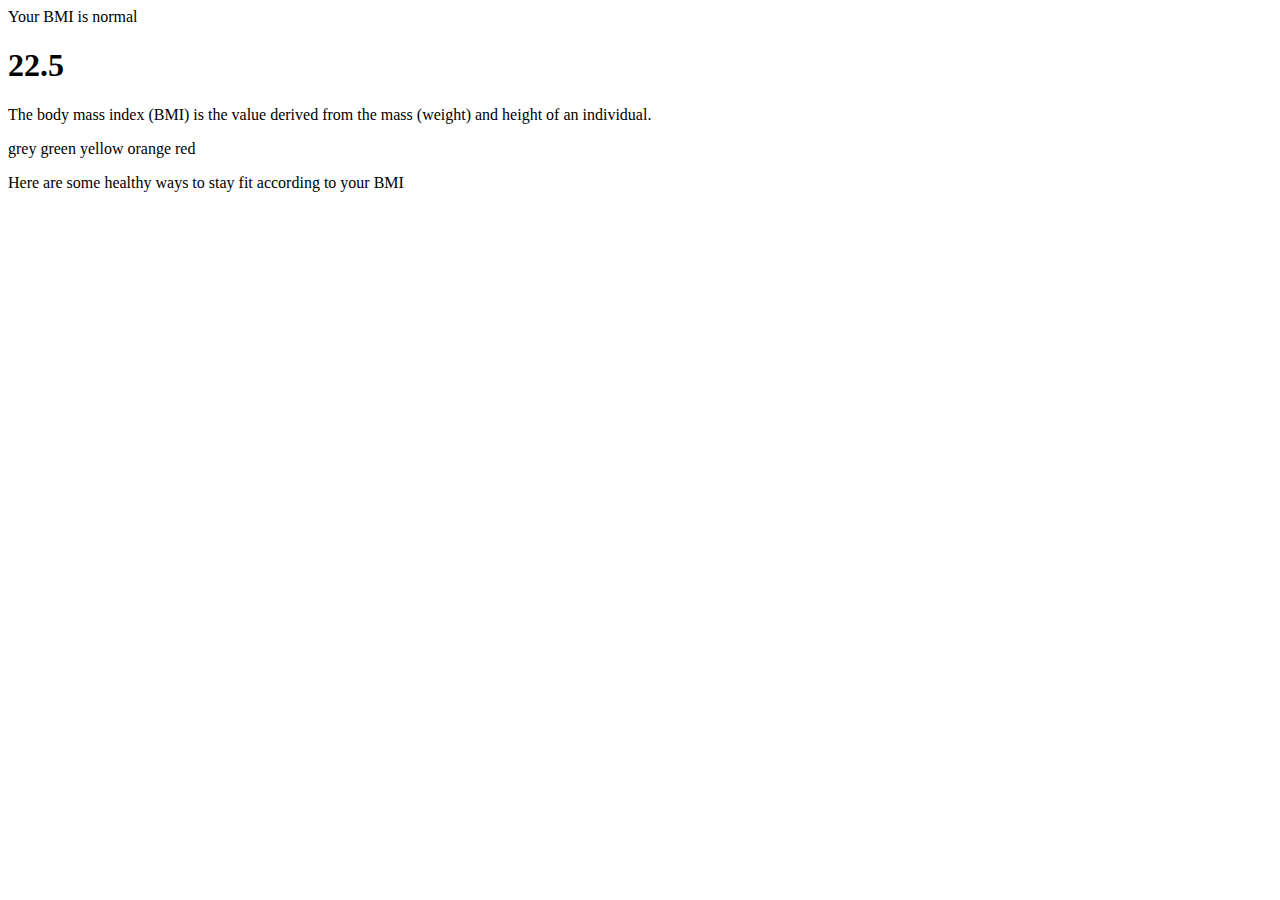
==== result.html @ 6f17999d "bmi" ====
<html lang="en">
<head>
    <meta charset="UTF-8">
    <meta http-equiv="X-UA-Compatible" content="IE=edge">
    <meta name="viewport" content="width=device-width, initial-scale=1.0">
    <title>Results</title>
</head>
<body>
    <div class="bmi" id="bmi">
        <p>Your BMI is normal</p>
        <h1>22.5</h1>
        <p>
            The body mass index (BMI) is the value derived from the mass (weight) and height of an individual.
            <div class="scale" id="scale">
                grey green yellow orange red
            </div> 

    
        </p>
    </div>


    <div class="tips" id="tips">
        <p>Here are some healthy ways to stay fit according to your BMI  </p>
    </div>

</body>
</html>
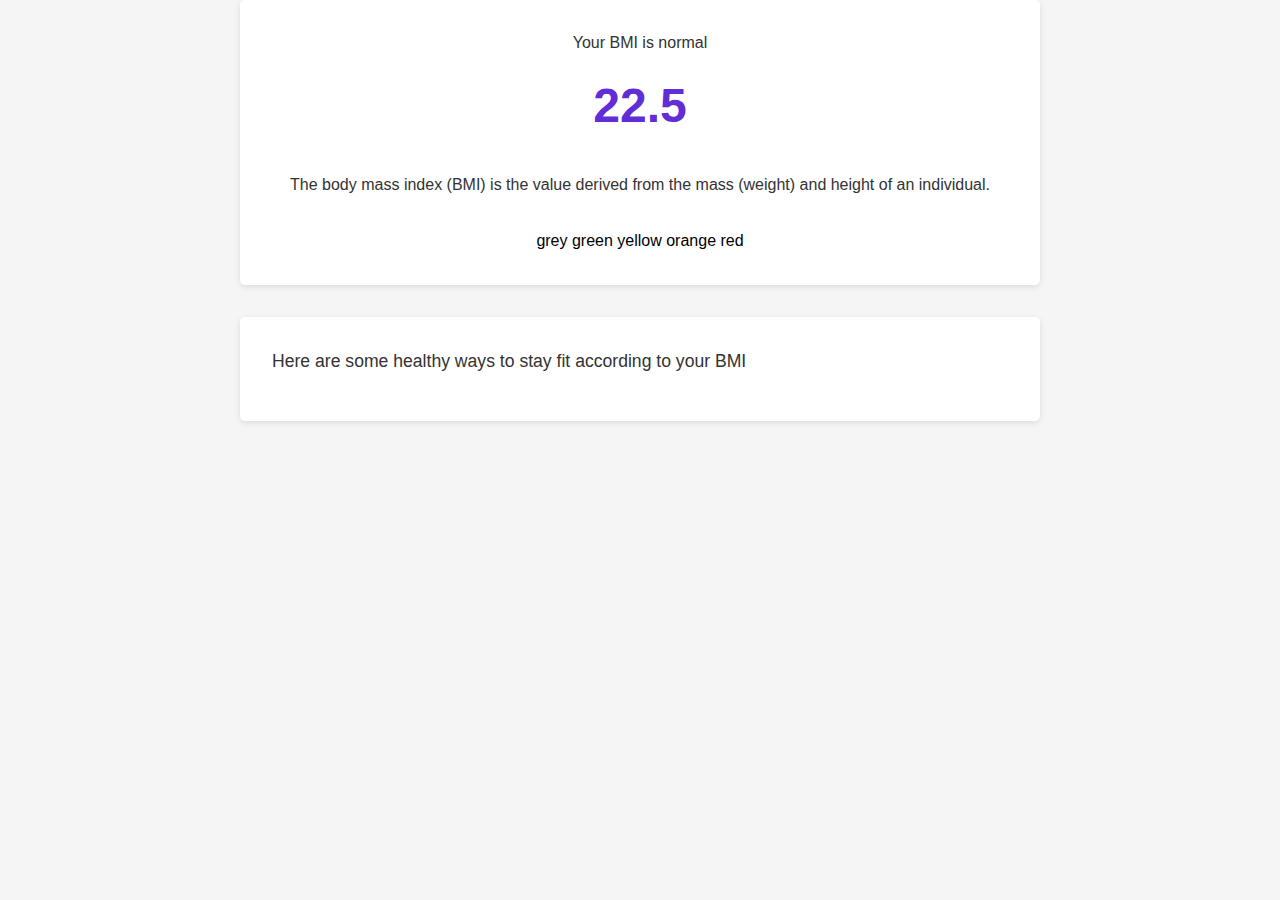
==== commit beaafd9b: "bmi" ====
--- a/result.html
+++ b/result.html
@@ -1,28 +1,25 @@
+<!DOCTYPE html>
 <html lang="en">
 <head>
     <meta charset="UTF-8">
-    <meta http-equiv="X-UA-Compatible" content="IE=edge">
     <meta name="viewport" content="width=device-width, initial-scale=1.0">
     <title>Results</title>
+    <link rel="stylesheet" href="result.css">
 </head>
 <body>
     <div class="bmi" id="bmi">
-        <p>Your BMI is normal</p>
-        <h1>22.5</h1>
-        <p>
-            The body mass index (BMI) is the value derived from the mass (weight) and height of an individual.
+        <p class="bmi-info">Your BMI is normal</p>
+        <h1 class="bmi-value">22.5</h1>
+        <div class="bmi-description">
+            <p class="bmi-description-info">The body mass index (BMI) is the value derived from the mass (weight) and height of an individual.</p>
             <div class="scale" id="scale">
                 grey green yellow orange red
             </div> 
-
-    
-        </p>
+        </div>
     </div>
 
-
     <div class="tips" id="tips">
-        <p>Here are some healthy ways to stay fit according to your BMI  </p>
+        <p class="tips-info">Here are some healthy ways to stay fit according to your BMI</p>
     </div>
-
 </body>
-</html>+</html>
--- a/result.css
+++ b/result.css
@@ -0,0 +1,141 @@
+/* Responsive styles for the Results page */
+
+/* Global styles */
+* {
+    box-sizing: border-box;
+    margin: 0;
+    padding: 0;
+  }
+  
+  body {
+    font-family: Arial, sans-serif;
+    font-size: 16px;
+    line-height: 1.5;
+    background-color: #f5f5f5;
+  }
+  
+  h1, h2, h3, p {
+    margin-bottom: 1rem;
+  }
+  
+  /* Main container */
+  .bmi {
+    max-width: 800px;
+    margin: 0 auto;
+    padding: 2rem;
+    background-color: #fff;
+    border-radius: 5px;
+    box-shadow: 0 2px 6px rgba(0, 0, 0, 0.1);
+  }
+  
+  @media screen and (max-width: 768px) {
+    .bmi {
+      padding: 1rem;
+    }
+  }
+  
+  .bmi h1 {
+    font-size: 3rem;
+    font-weight: bold;
+    color: #602dd7;
+    margin-bottom: 2rem;
+    text-align: center;
+  }
+  
+  @media screen and (max-width: 768px) {
+    .bmi h1 {
+      font-size: 2rem;
+    }
+  }
+  
+  .bmi p {
+    color: #333;
+    text-align: center;
+    line-height: 1.4;
+  }
+  
+  @media screen and (max-width: 768px) {
+    .bmi p {
+      font-size: 1rem;
+    }
+  }
+  
+  /* Color scale */
+  .scale {
+    margin-top: 2rem;
+    text-align: center;
+  }
+  
+  .scale span {
+    display: inline-block;
+    width: 20%;
+    height: 1.5rem;
+    margin: 0 2.5% 1rem 2.5%;
+    border-radius: 5px;
+  }
+  
+  .scale .grey {
+    background-color: #ccc;
+  }
+  
+  .scale .green {
+    background-color: #8bc34a;
+  }
+  
+  .scale .yellow {
+    background-color: #ffeb3b;
+  }
+  
+  .scale .orange {
+    background-color: #ff9800;
+  }
+  
+  .scale .red {
+    background-color: #f44336;
+  }
+  
+  /* Tips container */
+  .tips {
+    max-width: 800px;
+    margin: 2rem auto;
+    padding: 2rem;
+    background-color: #fff;
+    border-radius: 5px;
+    box-shadow: 0 2px 6px rgba(0, 0, 0, 0.1);
+  }
+  
+  @media screen and (max-width: 768px) {
+    .tips {
+      padding: 1rem;
+    }
+  }
+  
+  .tips p {
+    font-size: 1.1rem;
+    color: #333;
+    text-align: justify;
+    line-height: 1.4;
+  }
+  
+  @media screen and (max-width: 768px) {
+    .tips{
+        width: 18rem;
+        height: 19rem;
+    }
+    .tips p {
+      font-size: 1rem;
+      text-align: center;
+     
+    }
+
+.info p{
+    font-weight: 2rem;
+}
+
+    .bmi{
+        margin-top: 49px;
+        width: 18rem;
+        height: 18rem;
+    }
+  }
+  